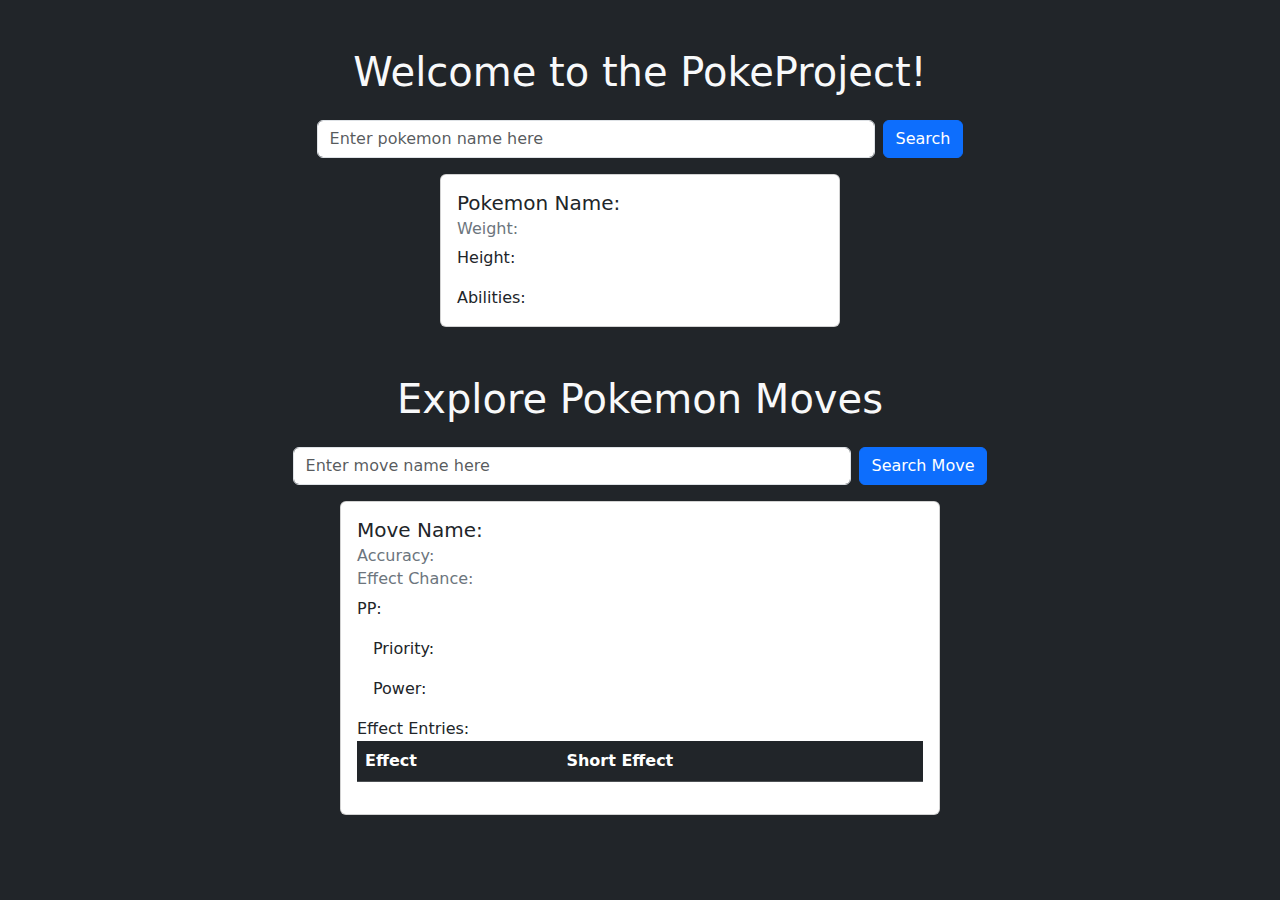
==== index.html @ ca291a7d "Add moves to our API and add some Bootstap" ====
<!DOCTYPE html>
<html lang="en">
<head>
    <meta charset="UTF-8">
    <meta name="viewport" content="width=device-width, initial-scale=1.0">
    <title>PokeProject</title>
    <link href="https://cdn.jsdelivr.net/npm/bootstrap@5.3.3/dist/css/bootstrap.min.css" rel="stylesheet" integrity="sha384-QWTKZyjpPEjISv5WaRU9OFeRpok6YctnYmDr5pNlyT2bRjXh0JMhjY6hW+ALEwIH" crossorigin="anonymous">
</head>
<body class="bg-dark text-light">
    <div class="container py-5">
        <!-- Section 1: Pokemon Query -->
        <section class="mb-5">
            <h1 class="text-center mb-4">Welcome to the PokeProject!</h1>
            <div class="d-flex justify-content-center mb-3">
                <input type="text" class="form-control me-2 w-50" placeholder="Enter pokemon name here" id="pokeSearch">
                <button class="btn btn-primary" onclick="queryPokemon()">Search</button>
            </div>

            <div class="card mx-auto" id="pokeCard" style="max-width: 400px;">
                <div class="card-body">
                    <h5 class="card-title" id="pokeName">Pokemon Name: </h5>
                    <h6 class="card-subtitle mb-2 text-secondary" id="pokeWeight">Weight: </h6>
                    <p class="card-link" id="pokeHeight">Height: </p>
                    <label for="abilityList">Abilities:</label>
                    <ul id="abilityList" class="list-group list-group-flush"></ul>
                </div>
            </div>
        </section>

        <!-- Section 2: Moves Query -->
        <section>
            <h1 class="text-center mb-4">Explore Pokemon Moves</h1>
            <div class="d-flex justify-content-center mb-3">
                <input type="text" class="form-control me-2 w-50" placeholder="Enter move name here" id="moveSearch">
                <button class="btn btn-primary" onclick="queryMove()">Search Move</button>
            </div>

            <div class="card mx-auto" id="moveCard" style="max-width: 600px;">
                <div class="card-body">
                    <h5 class="card-title" id="moveName">Move Name: </h5>
                    <h6 class="card-subtitle mb-2 text-secondary" id="moveAccuracy">Accuracy: </h6>
                    <h6 class="card-subtitle mb-2 text-secondary" id="moveEffectChance">Effect Chance: </h6>
                    <p class="card-link" id="movePP">PP: </p>
                    <p class="card-link" id="movePriority">Priority: </p>
                    <p class="card-link" id="movePower">Power: </p>
                    <label for="effectTable">Effect Entries:</label>
                    <table id="effectTable" class="table table-striped table-dark table-hover">
                        <thead>
                            <tr>
                                <th>Effect</th>
                                <th>Short Effect</th>
                            </tr>
                        </thead>
                        <tbody></tbody>
                    </table>
                </div>
            </div>
        </section>
    </div>

    <script src="queryPokemon.js"></script>
    <script src="queryMoves.js"></script>
    <script src="https://cdn.jsdelivr.net/npm/bootstrap@5.3.3/dist/js/bootstrap.bundle.min.js" integrity="sha384-YvpcrYf0tY3lHB60NNkmXc5s9fDVZLESaAA55NDzOxhy9GkcIdslK1eN7N6jIeHz" crossorigin="anonymous"></script>
</body>
</html>
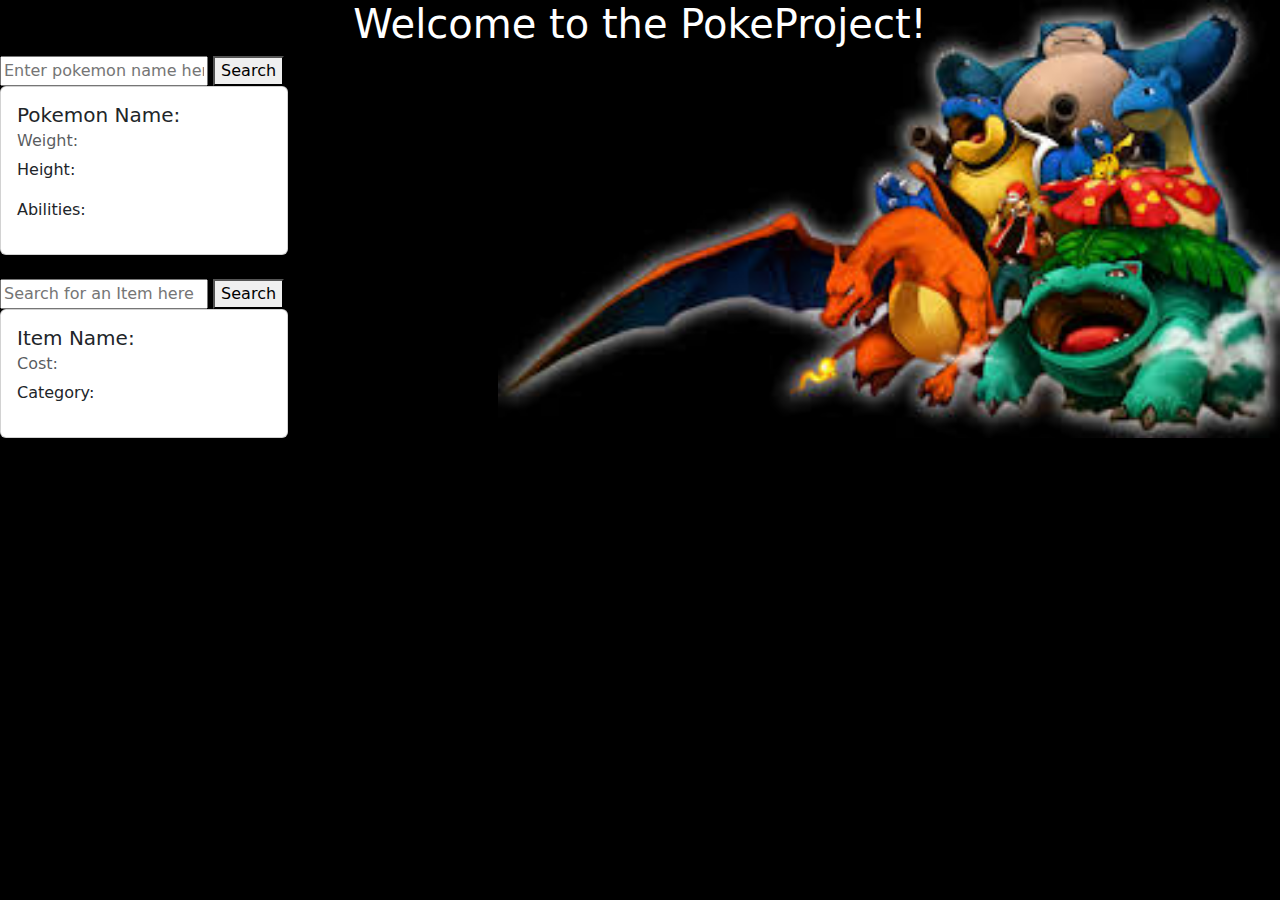
==== commit fb062bb3: "added an item card" ====
--- a/index.html
+++ b/index.html
@@ -5,61 +5,48 @@
     <meta name="viewport" content="width=device-width, initial-scale=1.0">
     <title>PokeProject</title>
     <link href="https://cdn.jsdelivr.net/npm/bootstrap@5.3.3/dist/css/bootstrap.min.css" rel="stylesheet" integrity="sha384-QWTKZyjpPEjISv5WaRU9OFeRpok6YctnYmDr5pNlyT2bRjXh0JMhjY6hW+ALEwIH" crossorigin="anonymous">
+    
 </head>
-<body class="bg-dark text-light">
-    <div class="container py-5">
-        <!-- Section 1: Pokemon Query -->
-        <section class="mb-5">
-            <h1 class="text-center mb-4">Welcome to the PokeProject!</h1>
-            <div class="d-flex justify-content-center mb-3">
-                <input type="text" class="form-control me-2 w-50" placeholder="Enter pokemon name here" id="pokeSearch">
-                <button class="btn btn-primary" onclick="queryPokemon()">Search</button>
+<body style="background: url('pokeBack.jpeg') right top no-repeat;background-size: contain;  background-color: black; color: white;">    <div>
+        <h1 style="text-align: center;">Welcome to the PokeProject!</h1>
+        <div>
+            <input placeholder="Enter pokemon name here" id="pokeSearch"/>
+            <button onclick="queryPokemon()">Search</button>
+        </div>
+
+        <div class="card" id="pokeCard" style="width: 18rem;">
+            <div class="card-body">
+              <h5 class="card-title" id="pokeName">Pokemon Name: </h5>
+              <h6 class="card-subtitle mb-2 text-body-secondary" id="pokeWeight">Weight: </h6>
+              <p href="#" class="card-link" id="pokeHeight">Height: </p>
+              <label for="abilityList">Abilities:</label>
+              <ul id="abilityList">
+                
+              </ul>
             </div>
-
-            <div class="card mx-auto" id="pokeCard" style="max-width: 400px;">
-                <div class="card-body">
-                    <h5 class="card-title" id="pokeName">Pokemon Name: </h5>
-                    <h6 class="card-subtitle mb-2 text-secondary" id="pokeWeight">Weight: </h6>
-                    <p class="card-link" id="pokeHeight">Height: </p>
-                    <label for="abilityList">Abilities:</label>
-                    <ul id="abilityList" class="list-group list-group-flush"></ul>
-                </div>
-            </div>
-        </section>
-
-        <!-- Section 2: Moves Query -->
-        <section>
-            <h1 class="text-center mb-4">Explore Pokemon Moves</h1>
-            <div class="d-flex justify-content-center mb-3">
-                <input type="text" class="form-control me-2 w-50" placeholder="Enter move name here" id="moveSearch">
-                <button class="btn btn-primary" onclick="queryMove()">Search Move</button>
-            </div>
-
-            <div class="card mx-auto" id="moveCard" style="max-width: 600px;">
-                <div class="card-body">
-                    <h5 class="card-title" id="moveName">Move Name: </h5>
-                    <h6 class="card-subtitle mb-2 text-secondary" id="moveAccuracy">Accuracy: </h6>
-                    <h6 class="card-subtitle mb-2 text-secondary" id="moveEffectChance">Effect Chance: </h6>
-                    <p class="card-link" id="movePP">PP: </p>
-                    <p class="card-link" id="movePriority">Priority: </p>
-                    <p class="card-link" id="movePower">Power: </p>
-                    <label for="effectTable">Effect Entries:</label>
-                    <table id="effectTable" class="table table-striped table-dark table-hover">
-                        <thead>
-                            <tr>
-                                <th>Effect</th>
-                                <th>Short Effect</th>
-                            </tr>
-                        </thead>
-                        <tbody></tbody>
-                    </table>
-                </div>
-            </div>
-        </section>
+        </div>
     </div>
 
+    <br>
+
+    
+
+        <div>
+            <input placeholder="Search for an Item here" id="itemSearch"/>
+            <button onclick="queryItem()">Search</button>
+        </div>
+
+        <div class="card" id="itemCard" style="width: 18rem;">
+            <div class="card-body">
+              <h5 class="card-title" id="itemName">Item Name: </h5>
+              <h6 class="card-subtitle mb-2 text-body-secondary" id="itemCost">Cost: </h6>
+              <p href="#" class="card-link" id="itemCat">Category: </p>
+   
+            </div>
+        </div>
+
     <script src="queryPokemon.js"></script>
-    <script src="queryMoves.js"></script>
+    <script src="queryItems.js"></script>
     <script src="https://cdn.jsdelivr.net/npm/bootstrap@5.3.3/dist/js/bootstrap.bundle.min.js" integrity="sha384-YvpcrYf0tY3lHB60NNkmXc5s9fDVZLESaAA55NDzOxhy9GkcIdslK1eN7N6jIeHz" crossorigin="anonymous"></script>
 </body>
-</html>
+</html>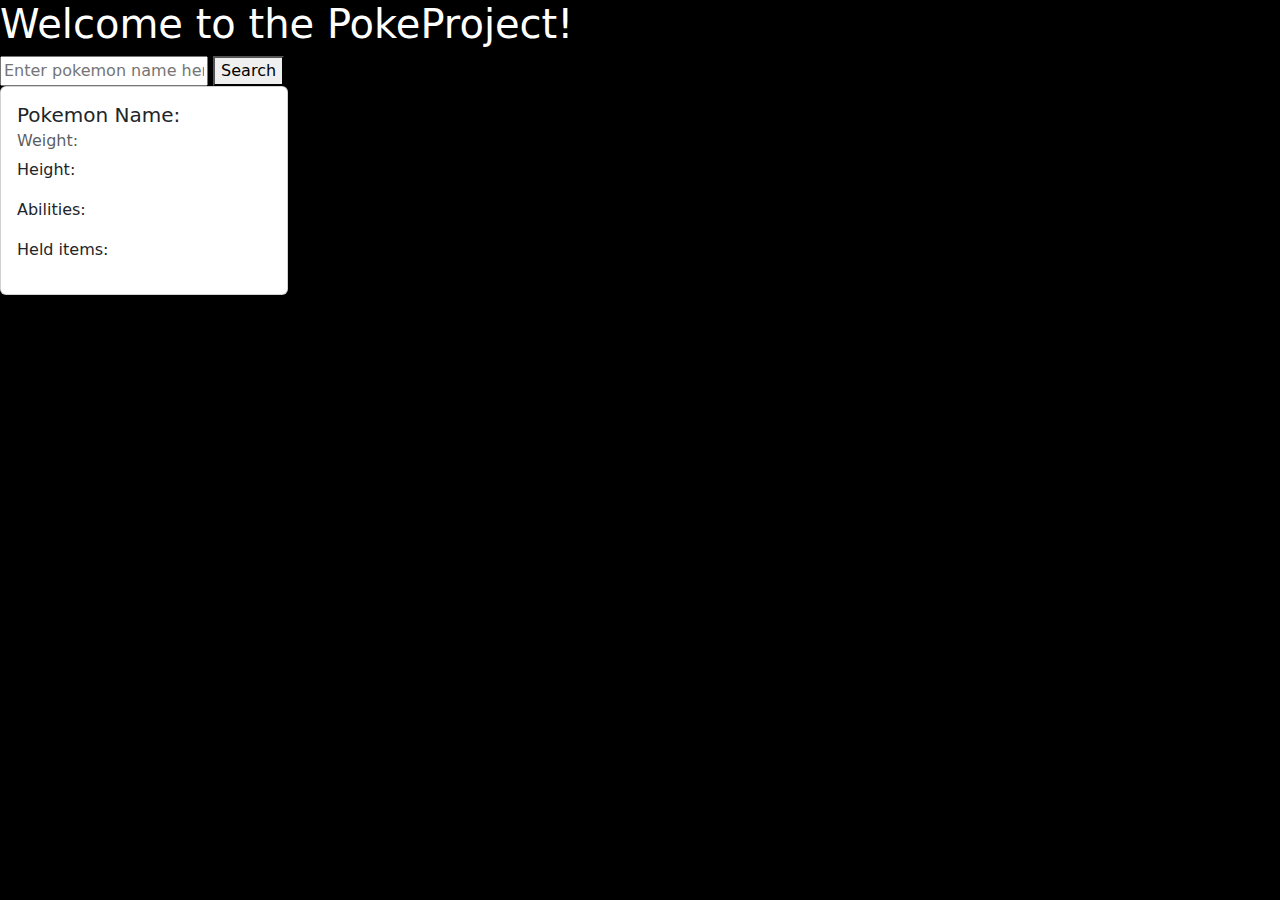
==== commit c5ff0c8f: "Merge 386319d0dc46b6a741d48afa760b3027cf99db5b into 5f59982c99bf0aeb6d8f01cc8b4ffb0bf2de5bf8" ====
--- a/index.html
+++ b/index.html
@@ -1,52 +1,47 @@
 <!DOCTYPE html>
 <html lang="en">
-<head>
-    <meta charset="UTF-8">
-    <meta name="viewport" content="width=device-width, initial-scale=1.0">
-    <title>PokeProject</title>
-    <link href="https://cdn.jsdelivr.net/npm/bootstrap@5.3.3/dist/css/bootstrap.min.css" rel="stylesheet" integrity="sha384-QWTKZyjpPEjISv5WaRU9OFeRpok6YctnYmDr5pNlyT2bRjXh0JMhjY6hW+ALEwIH" crossorigin="anonymous">
-    
-</head>
-<body style="background: url('pokeBack.jpeg') right top no-repeat;background-size: contain;  background-color: black; color: white;">    <div>
-        <h1 style="text-align: center;">Welcome to the PokeProject!</h1>
+    <head>
+        <meta charset="UTF-8" />
+        <meta name="viewport" content="width=device-width, initial-scale=1.0" />
+        <title>PokeProject</title>
+        <link
+            href="https://cdn.jsdelivr.net/npm/bootstrap@5.3.3/dist/css/bootstrap.min.css"
+            rel="stylesheet"
+            integrity="sha384-QWTKZyjpPEjISv5WaRU9OFeRpok6YctnYmDr5pNlyT2bRjXh0JMhjY6hW+ALEwIH"
+            crossorigin="anonymous"
+        />
+    </head>
+    <body style="background-color: black; color: white">
         <div>
-            <input placeholder="Enter pokemon name here" id="pokeSearch"/>
-            <button onclick="queryPokemon()">Search</button>
-        </div>
+            <h1>Welcome to the PokeProject!</h1>
+            <div>
+                <input placeholder="Enter pokemon name here" id="pokeSearch" />
+                <button onclick="queryPokemon()">Search</button>
+            </div>
 
-        <div class="card" id="pokeCard" style="width: 18rem;">
-            <div class="card-body">
-              <h5 class="card-title" id="pokeName">Pokemon Name: </h5>
-              <h6 class="card-subtitle mb-2 text-body-secondary" id="pokeWeight">Weight: </h6>
-              <p href="#" class="card-link" id="pokeHeight">Height: </p>
-              <label for="abilityList">Abilities:</label>
-              <ul id="abilityList">
-                
-              </ul>
+            <div class="card" id="pokeCard" style="width: 18rem">
+                <div class="card-body">
+                    <h5 class="card-title" id="pokeName">Pokemon Name:</h5>
+                    <h6
+                        class="card-subtitle mb-2 text-body-secondary"
+                        id="pokeWeight"
+                    >
+                        Weight:
+                    </h6>
+                    <p href="#" class="card-link" id="pokeHeight">Height:</p>
+                    <label for="abilityList">Abilities:</label>
+                    <ul id="abilityList"></ul>
+                    <label for="itemsList">Held items:</label>
+                    <ul id="itemsList"></ul>
+                </div>
             </div>
         </div>
-    </div>
-
-    <br>
-
-    
-
-        <div>
-            <input placeholder="Search for an Item here" id="itemSearch"/>
-            <button onclick="queryItem()">Search</button>
-        </div>
-
-        <div class="card" id="itemCard" style="width: 18rem;">
-            <div class="card-body">
-              <h5 class="card-title" id="itemName">Item Name: </h5>
-              <h6 class="card-subtitle mb-2 text-body-secondary" id="itemCost">Cost: </h6>
-              <p href="#" class="card-link" id="itemCat">Category: </p>
-   
-            </div>
-        </div>
-
-    <script src="queryPokemon.js"></script>
-    <script src="queryItems.js"></script>
-    <script src="https://cdn.jsdelivr.net/npm/bootstrap@5.3.3/dist/js/bootstrap.bundle.min.js" integrity="sha384-YvpcrYf0tY3lHB60NNkmXc5s9fDVZLESaAA55NDzOxhy9GkcIdslK1eN7N6jIeHz" crossorigin="anonymous"></script>
-</body>
-</html>+        <script src="queryPokemon.js"></script>
+        <script src="queryItems.js"></script>
+        <script
+            src="https://cdn.jsdelivr.net/npm/bootstrap@5.3.3/dist/js/bootstrap.bundle.min.js"
+            integrity="sha384-YvpcrYf0tY3lHB60NNkmXc5s9fDVZLESaAA55NDzOxhy9GkcIdslK1eN7N6jIeHz"
+            crossorigin="anonymous"
+        ></script>
+    </body>
+</html>
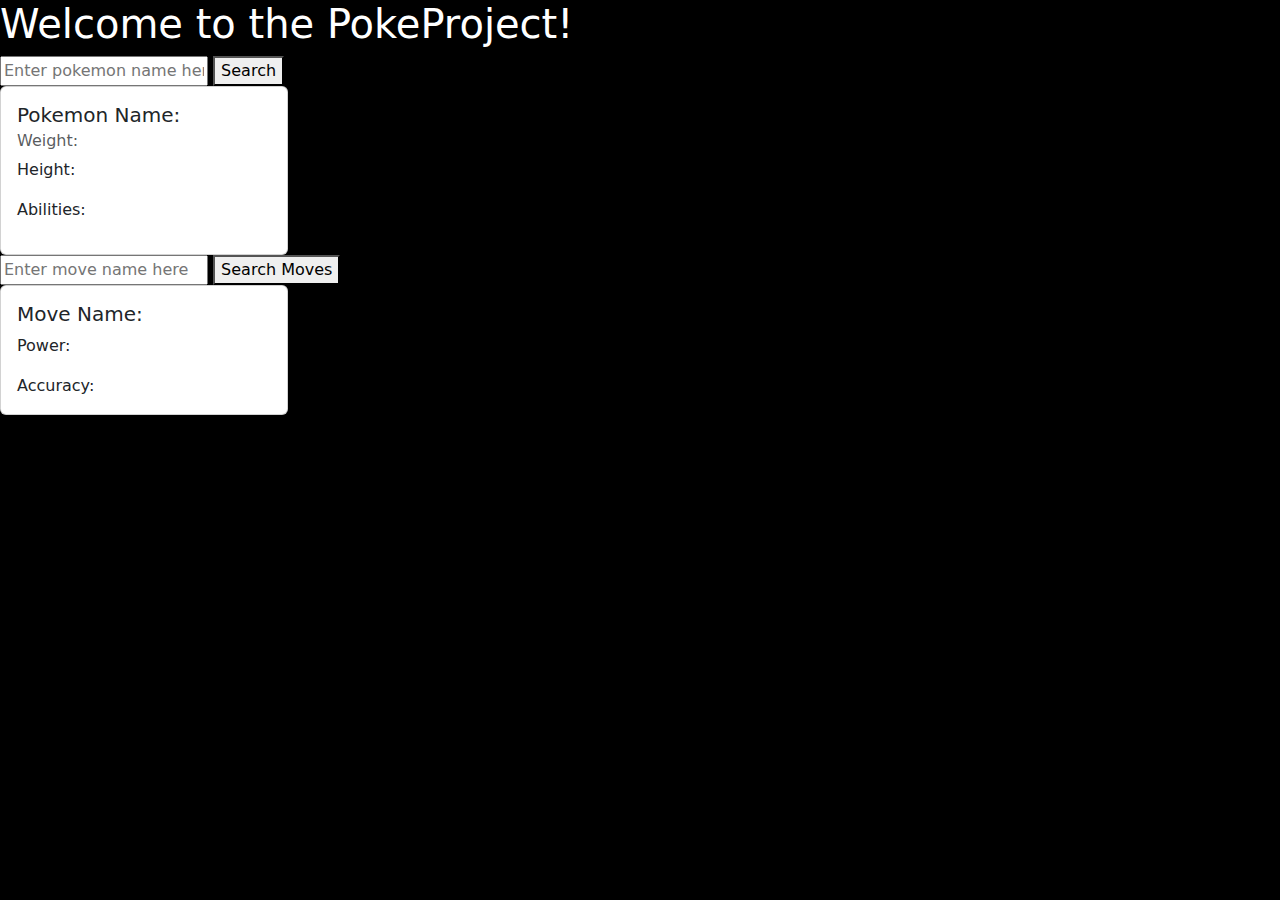
==== commit 958ee404: "added moves" ====
--- a/index.html
+++ b/index.html
@@ -1,47 +1,47 @@
+
 <!DOCTYPE html>
 <html lang="en">
-    <head>
-        <meta charset="UTF-8" />
-        <meta name="viewport" content="width=device-width, initial-scale=1.0" />
-        <title>PokeProject</title>
-        <link
-            href="https://cdn.jsdelivr.net/npm/bootstrap@5.3.3/dist/css/bootstrap.min.css"
-            rel="stylesheet"
-            integrity="sha384-QWTKZyjpPEjISv5WaRU9OFeRpok6YctnYmDr5pNlyT2bRjXh0JMhjY6hW+ALEwIH"
-            crossorigin="anonymous"
-        />
-    </head>
-    <body style="background-color: black; color: white">
+<head>
+    <meta charset="UTF-8">
+    <meta name="viewport" content="width=device-width, initial-scale=1.0">
+    <title>PokeProject</title>
+    <link href="https://cdn.jsdelivr.net/npm/bootstrap@5.3.3/dist/css/bootstrap.min.css" rel="stylesheet" integrity="sha384-QWTKZyjpPEjISv5WaRU9OFeRpok6YctnYmDr5pNlyT2bRjXh0JMhjY6hW+ALEwIH" crossorigin="anonymous">
+</head>
+<body style="background-color: black; color: white;">
+    <div>
+        <h1>Welcome to the PokeProject!</h1>
         <div>
-            <h1>Welcome to the PokeProject!</h1>
-            <div>
-                <input placeholder="Enter pokemon name here" id="pokeSearch" />
-                <button onclick="queryPokemon()">Search</button>
+            <input placeholder="Enter pokemon name here" id="pokeSearch"/>
+            <button onclick="queryPokemon()">Search</button>
+
+        </div>
+
+        <div class="card" id="pokeCard" style="width: 18rem;">
+            <div class="card-body">
+              <h5 class="card-title" id="pokeName">Pokemon Name: </h5>
+              <h6 class="card-subtitle mb-2 text-body-secondary" id="pokeWeight">Weight: </h6>
+              <p href="#" class="card-link" id="pokeHeight">Height: </p>
+              <label for="abilityList">Abilities:</label>
+              <ul id="abilityList"> 
+              </ul>
+            </div>
+          </div>
+    </div>
+        <div>
+            <input placeholder="Enter move name here" id="moveSearch"/>
+            <button onclick="queryMoves()">Search Moves</button>
+        </div>
+        <div class="card" id ="moveCard" style="width: 18rem;">
+            <div class ="card-body">
+                <h5 class="card-title" id="moveName">Move Name: </h5>
+                <p class="card-text" id="movePower">Power: </p>
+                <p class ="card-text" id="moveAccuracy">Accuracy:</p>
+
             </div>
 
-            <div class="card" id="pokeCard" style="width: 18rem">
-                <div class="card-body">
-                    <h5 class="card-title" id="pokeName">Pokemon Name:</h5>
-                    <h6
-                        class="card-subtitle mb-2 text-body-secondary"
-                        id="pokeWeight"
-                    >
-                        Weight:
-                    </h6>
-                    <p href="#" class="card-link" id="pokeHeight">Height:</p>
-                    <label for="abilityList">Abilities:</label>
-                    <ul id="abilityList"></ul>
-                    <label for="itemsList">Held items:</label>
-                    <ul id="itemsList"></ul>
-                </div>
-            </div>
         </div>
-        <script src="queryPokemon.js"></script>
-        <script src="queryItems.js"></script>
-        <script
-            src="https://cdn.jsdelivr.net/npm/bootstrap@5.3.3/dist/js/bootstrap.bundle.min.js"
-            integrity="sha384-YvpcrYf0tY3lHB60NNkmXc5s9fDVZLESaAA55NDzOxhy9GkcIdslK1eN7N6jIeHz"
-            crossorigin="anonymous"
-        ></script>
-    </body>
+    <script src="queryPokemon.js"></script>
+    <script src="queryMoves.js"></script>
+    <script src="https://cdn.jsdelivr.net/npm/bootstrap@5.3.3/dist/js/bootstrap.bundle.min.js" integrity="sha384-YvpcrYf0tY3lHB60NNkmXc5s9fDVZLESaAA55NDzOxhy9GkcIdslK1eN7N6jIeHz" crossorigin="anonymous"></script>
+</body>
 </html>
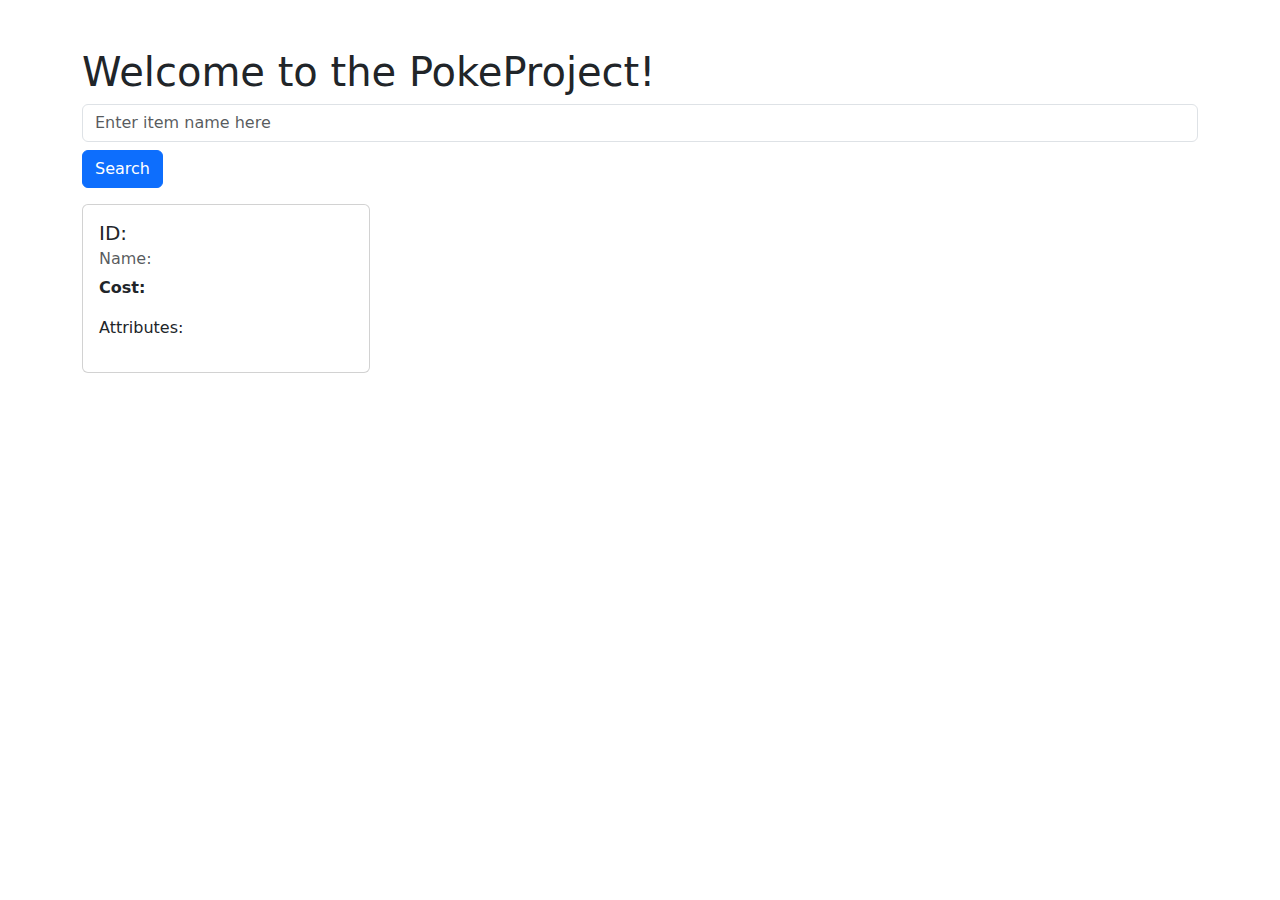
==== commit 5867041a: "queryItems user story implementation" ====
--- a/index.html
+++ b/index.html
@@ -1,47 +1,37 @@
-
 <!DOCTYPE html>
 <html lang="en">
 <head>
     <meta charset="UTF-8">
     <meta name="viewport" content="width=device-width, initial-scale=1.0">
-    <title>PokeProject</title>
-    <link href="https://cdn.jsdelivr.net/npm/bootstrap@5.3.3/dist/css/bootstrap.min.css" rel="stylesheet" integrity="sha384-QWTKZyjpPEjISv5WaRU9OFeRpok6YctnYmDr5pNlyT2bRjXh0JMhjY6hW+ALEwIH" crossorigin="anonymous">
+    <title>PokeProject using API</title>
+    <!-- Bootstrap 5 CSS -->
+    <link href="https://cdn.jsdelivr.net/npm/bootstrap@5.3.0-alpha1/dist/css/bootstrap.min.css" rel="stylesheet" crossorigin="anonymous">
 </head>
-<body style="background-color: black; color: white;">
-    <div>
+<body>
+    <div class="container mt-5">
         <h1>Welcome to the PokeProject!</h1>
-        <div>
-            <input placeholder="Enter pokemon name here" id="pokeSearch"/>
-            <button onclick="queryPokemon()">Search</button>
-
+        <div class="mb-3">
+            <input type="text" placeholder="Enter item name here" id="itemSearch" class="form-control" />
+            <button onclick="queryItem()" class="btn btn-primary mt-2">Search</button>
         </div>
 
-        <div class="card" id="pokeCard" style="width: 18rem;">
+        <!-- Card to display item details -->
+        <div class="card" id="itemCard" style="width: 18rem;">
             <div class="card-body">
-              <h5 class="card-title" id="pokeName">Pokemon Name: </h5>
-              <h6 class="card-subtitle mb-2 text-body-secondary" id="pokeWeight">Weight: </h6>
-              <p href="#" class="card-link" id="pokeHeight">Height: </p>
-              <label for="abilityList">Abilities:</label>
-              <ul id="abilityList"> 
-              </ul>
+                <h5 class="card-title" id="ID">ID: </h5>
+                <h6 class="card-subtitle mb-2 text-muted" id="Name">Name: </h6>
+                <p class="card-text">
+                    <strong>Cost:</strong> <span id="Cost"></span><br>
+                </p>
+                <label for="attributeList">Attributes:</label>
+                <ul id="attributeList"></ul>
             </div>
-          </div>
+        </div>
     </div>
-        <div>
-            <input placeholder="Enter move name here" id="moveSearch"/>
-            <button onclick="queryMoves()">Search Moves</button>
-        </div>
-        <div class="card" id ="moveCard" style="width: 18rem;">
-            <div class ="card-body">
-                <h5 class="card-title" id="moveName">Move Name: </h5>
-                <p class="card-text" id="movePower">Power: </p>
-                <p class ="card-text" id="moveAccuracy">Accuracy:</p>
 
-            </div>
-
-        </div>
-    <script src="queryPokemon.js"></script>
-    <script src="queryMoves.js"></script>
-    <script src="https://cdn.jsdelivr.net/npm/bootstrap@5.3.3/dist/js/bootstrap.bundle.min.js" integrity="sha384-YvpcrYf0tY3lHB60NNkmXc5s9fDVZLESaAA55NDzOxhy9GkcIdslK1eN7N6jIeHz" crossorigin="anonymous"></script>
+    <!-- Bootstrap 5 JS -->
+    <script src="https://cdn.jsdelivr.net/npm/bootstrap@5.3.0-alpha1/dist/js/bootstrap.bundle.min.js" crossorigin="anonymous"></script>
+    <!-- Your custom JS file -->
+    <script src="queryItems.js"></script>
 </body>
 </html>
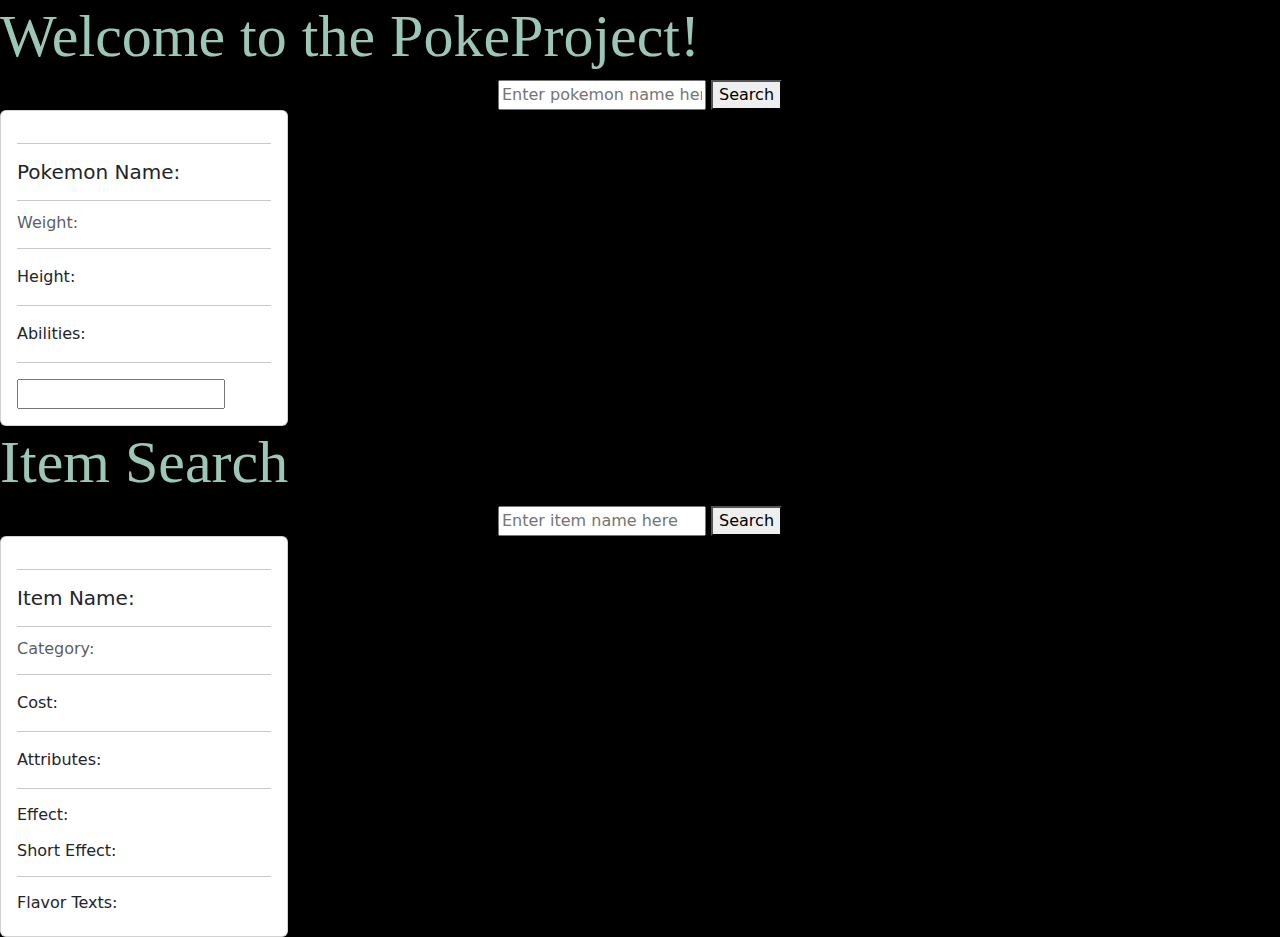
==== commit 6e8439ba: "uploaded items" ====
--- a/index.html
+++ b/index.html
@@ -3,35 +3,75 @@
 <head>
     <meta charset="UTF-8">
     <meta name="viewport" content="width=device-width, initial-scale=1.0">
-    <title>PokeProject using API</title>
-    <!-- Bootstrap 5 CSS -->
-    <link href="https://cdn.jsdelivr.net/npm/bootstrap@5.3.0-alpha1/dist/css/bootstrap.min.css" rel="stylesheet" crossorigin="anonymous">
+    <title>PokeProject</title>
+    <link href="https://cdn.jsdelivr.net/npm/bootstrap@5.3.3/dist/css/bootstrap.min.css" rel="stylesheet" integrity="sha384-QWTKZyjpPEjISv5WaRU9OFeRpok6YctnYmDr5pNlyT2bRjXh0JMhjY6hW+ALEwIH" crossorigin="anonymous">
+    <style>
+        #font{
+            font-family: cookie;
+
+            font-size: 60px;
+        }
+    </style>
 </head>
-<body>
-    <div class="container mt-5">
-        <h1>Welcome to the PokeProject!</h1>
-        <div class="mb-3">
-            <input type="text" placeholder="Enter item name here" id="itemSearch" class="form-control" />
-            <button onclick="queryItem()" class="btn btn-primary mt-2">Search</button>
+<body style="background-color: rgb(0, 0, 0); color: rgb(156, 199, 184);">
+    <div>
+        <h1 id="font">Welcome to the PokeProject!</h1>
+        <div>
+        <center>   <input placeholder="Enter pokemon name here" id="pokeSearch"/> 
+            <button onclick="queryPokemon()">Search</button></center>
         </div>
 
-        <!-- Card to display item details -->
-        <div class="card" id="itemCard" style="width: 18rem;">
-            <div class="card-body">
-                <h5 class="card-title" id="ID">ID: </h5>
-                <h6 class="card-subtitle mb-2 text-muted" id="Name">Name: </h6>
-                <p class="card-text">
-                    <strong>Cost:</strong> <span id="Cost"></span><br>
-                </p>
-                <label for="attributeList">Attributes:</label>
-                <ul id="attributeList"></ul>
+        <div class="card" id="pokeCard" style="width: 18rem;" >
+            <div class="card-body"><hr>
+              <h5 class="card-title" id="pokeName">Pokemon Name: </h5><hr>
+              <h6 class="card-subtitle mb-2 text-body-secondary" id="pokeWeight">Weight: </h6><hr>
+              <p href="#" class="card-link" id="pokeHeight">Height: </p><hr>
+              <label for="abilityList">Abilities:</label><hr>
+              <ul id="abilityList">
+                
+                
+              </ul>
+
+              <input type="">
+            </div>
+        </div>
+    </div>
+    <div>
+        
+        <div>
+            <h1 id="font">Item Search</h1>
+            <center>
+                <input placeholder="Enter item name here" id="itemSearch" />
+                <button onclick="queryItems()">Search</button>
+            </center>
+        
+            <div class="card" id="itemCard" style="width: 18rem;">
+                <div class="card-body">
+                    <hr>
+                    <h5 class="card-title" id="itemName">Item Name: </h5>
+                    <hr>
+                    <h6 class="card-subtitle mb-2 text-body-secondary" id="itemCategory">Category: </h6>
+                    <hr>
+                    <p class="card-text" id="itemCost">Cost: </p>
+                    <hr>
+                    <label for="attributesList">Attributes:</label>
+                    <ul id="attributesList"></ul>
+                    <hr>
+                    <h6>Effect:</h6>
+                    <p id="itemEffect"></p>
+                    <h6>Short Effect:</h6>
+                    <p id="itemShortEffect"></p>
+                    <hr>
+                    <h6>Flavor Texts:</h6>
+                    <div id="itemFlavorTexts"></div>
+                </div>
             </div>
         </div>
     </div>
 
-    <!-- Bootstrap 5 JS -->
-    <script src="https://cdn.jsdelivr.net/npm/bootstrap@5.3.0-alpha1/dist/js/bootstrap.bundle.min.js" crossorigin="anonymous"></script>
-    <!-- Your custom JS file -->
+    <script src="queryPokemon.js"></script>
     <script src="queryItems.js"></script>
+
+    <script src="https://cdn.jsdelivr.net/npm/bootstrap@5.3.3/dist/js/bootstrap.bundle.min.js" integrity="sha384-YvpcrYf0tY3lHB60NNkmXc5s9fDVZLESaAA55NDzOxhy9GkcIdslK1eN7N6jIeHz" crossorigin="anonymous"></script>
 </body>
-</html>
+</html>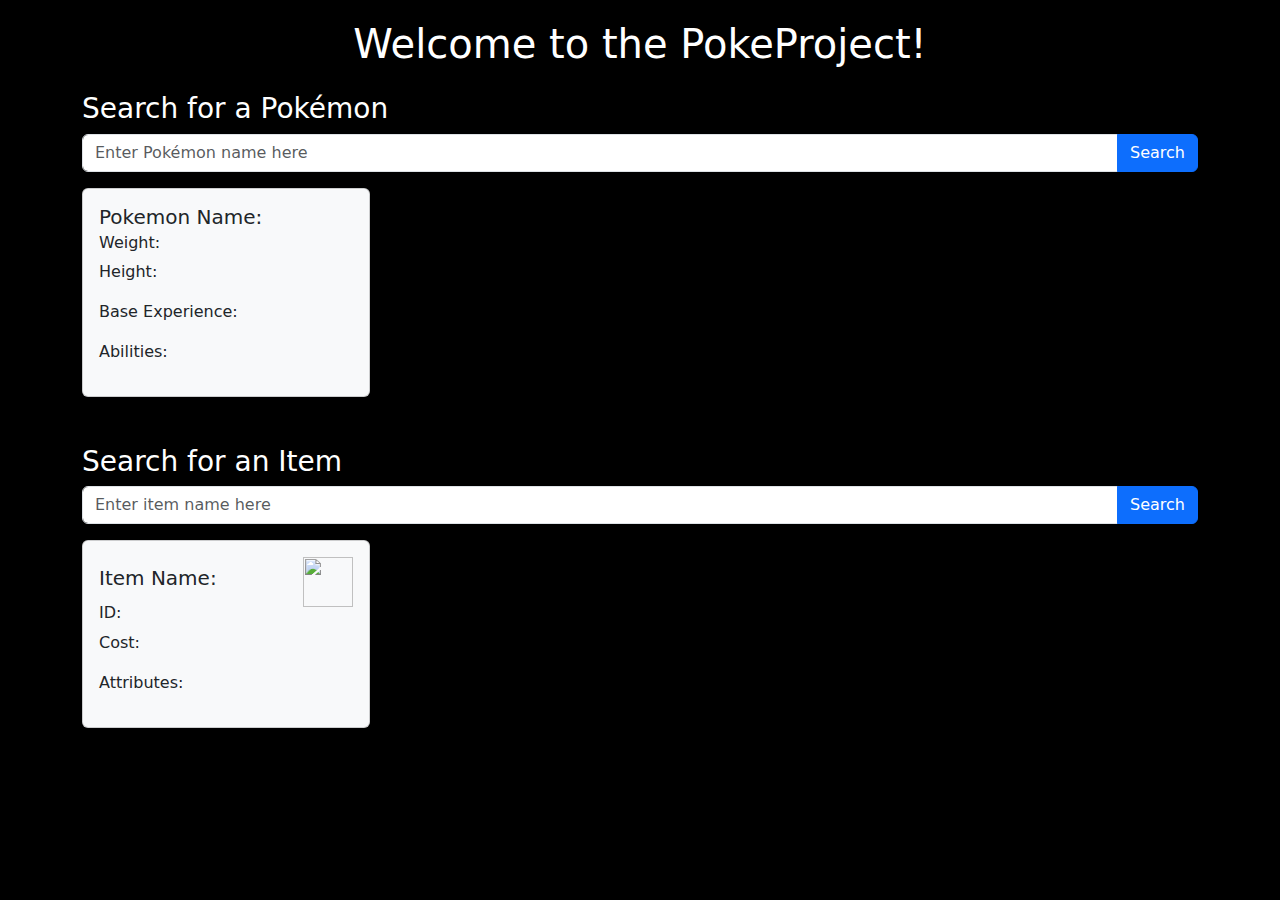
==== commit 6b1ac69d: "pokeman items functionality added" ====
--- a/index.html
+++ b/index.html
@@ -1,77 +1,79 @@
 <!DOCTYPE html>
 <html lang="en">
-<head>
-    <meta charset="UTF-8">
-    <meta name="viewport" content="width=device-width, initial-scale=1.0">
+  <head>
+    <meta charset="UTF-8" />
+    <meta name="viewport" content="width=device-width, initial-scale=1.0" />
     <title>PokeProject</title>
-    <link href="https://cdn.jsdelivr.net/npm/bootstrap@5.3.3/dist/css/bootstrap.min.css" rel="stylesheet" integrity="sha384-QWTKZyjpPEjISv5WaRU9OFeRpok6YctnYmDr5pNlyT2bRjXh0JMhjY6hW+ALEwIH" crossorigin="anonymous">
-    <style>
-        #font{
-            font-family: cookie;
+    <link
+      href="https://cdn.jsdelivr.net/npm/bootstrap@5.3.3/dist/css/bootstrap.min.css"
+      rel="stylesheet"
+      integrity="sha384-QWTKZyjpPEjISv5WaRU9OFeRpok6YctnYmDr5pNlyT2bRjXh0JMhjY6hW+ALEwIH"
+      crossorigin="anonymous"
+    />
+  </head>
+  <body style="background-color: black; color: white; padding: 20px">
+    <div class="container">
+      <h1 class="text-center mb-4">Welcome to the PokeProject!</h1>
 
-            font-size: 60px;
-        }
-    </style>
-</head>
-<body style="background-color: rgb(0, 0, 0); color: rgb(156, 199, 184);">
-    <div>
-        <h1 id="font">Welcome to the PokeProject!</h1>
-        <div>
-        <center>   <input placeholder="Enter pokemon name here" id="pokeSearch"/> 
-            <button onclick="queryPokemon()">Search</button></center>
+      <!-- Pokemon Search Section -->
+      <div class="mb-5">
+        <h3>Search for a Pokémon</h3>
+        <div class="input-group mb-3">
+          <input
+            type="text"
+            class="form-control"
+            placeholder="Enter Pokémon name here"
+            id="pokeSearch"
+          />
+          <button class="btn btn-primary" onclick="queryPokemon()">
+            Search
+          </button>
         </div>
+        <div class="card text-dark bg-light" id="pokeCard" style="width: 18rem">
+          <div class="card-body">
+            <h5 class="card-title" id="pokeName">Pokemon Name:</h5>
+            <h6 class="card-subtitle mb-2" id="pokeWeight">Weight:</h6>
+            <p id="pokeHeight">Height:</p>
+            <p id="pokeBaseExperience">Base Experience:</p>
+            <label for="abilityList">Abilities:</label>
+            <ul id="abilityList"></ul>
+          </div>
+        </div>
+      </div>
 
-        <div class="card" id="pokeCard" style="width: 18rem;" >
-            <div class="card-body"><hr>
-              <h5 class="card-title" id="pokeName">Pokemon Name: </h5><hr>
-              <h6 class="card-subtitle mb-2 text-body-secondary" id="pokeWeight">Weight: </h6><hr>
-              <p href="#" class="card-link" id="pokeHeight">Height: </p><hr>
-              <label for="abilityList">Abilities:</label><hr>
-              <ul id="abilityList">
-                
-                
-              </ul>
-
-              <input type="">
+      <!-- Item Search Section -->
+      <div>
+        <h3>Search for an Item</h3>
+        <div class="input-group mb-3">
+          <input
+            type="text"
+            class="form-control"
+            placeholder="Enter item name here"
+            id="itemSearch"
+          />
+          <button class="btn btn-primary" onclick="queryItem()">Search</button>
+        </div>
+        <div class="card text-dark bg-light" id="itemCard" style="width: 18rem">
+          <div class="card-body">
+            <div class="d-flex justify-content-between align-items-center">
+              <h5 class="card-title" id="itemName">Item Name:</h5>
+              <img id="itemImg" src="" style="height: 50px; width: 50px" />
             </div>
+            <h6 class="card-subtitle mb-2" id="itemId">ID:</h6>
+            <p id="itemCost">Cost:</p>
+            <label for="attributeList">Attributes:</label>
+            <ul id="attributeList"></ul>
+          </div>
         </div>
-    </div>
-    <div>
-        
-        <div>
-            <h1 id="font">Item Search</h1>
-            <center>
-                <input placeholder="Enter item name here" id="itemSearch" />
-                <button onclick="queryItems()">Search</button>
-            </center>
-        
-            <div class="card" id="itemCard" style="width: 18rem;">
-                <div class="card-body">
-                    <hr>
-                    <h5 class="card-title" id="itemName">Item Name: </h5>
-                    <hr>
-                    <h6 class="card-subtitle mb-2 text-body-secondary" id="itemCategory">Category: </h6>
-                    <hr>
-                    <p class="card-text" id="itemCost">Cost: </p>
-                    <hr>
-                    <label for="attributesList">Attributes:</label>
-                    <ul id="attributesList"></ul>
-                    <hr>
-                    <h6>Effect:</h6>
-                    <p id="itemEffect"></p>
-                    <h6>Short Effect:</h6>
-                    <p id="itemShortEffect"></p>
-                    <hr>
-                    <h6>Flavor Texts:</h6>
-                    <div id="itemFlavorTexts"></div>
-                </div>
-            </div>
-        </div>
+      </div>
     </div>
 
     <script src="queryPokemon.js"></script>
-    <script src="queryItems.js"></script>
-
-    <script src="https://cdn.jsdelivr.net/npm/bootstrap@5.3.3/dist/js/bootstrap.bundle.min.js" integrity="sha384-YvpcrYf0tY3lHB60NNkmXc5s9fDVZLESaAA55NDzOxhy9GkcIdslK1eN7N6jIeHz" crossorigin="anonymous"></script>
-</body>
+    <script src="items.js"></script>
+    <script
+      src="https://cdn.jsdelivr.net/npm/bootstrap@5.3.3/dist/js/bootstrap.bundle.min.js"
+      integrity="sha384-YvpcrYf0tY3lHB60NNkmXc5s9fDVZLESaAA55NDzOxhy9GkcIdslK1eN7N6jIeHz"
+      crossorigin="anonymous"
+    ></script>
+  </body>
 </html>